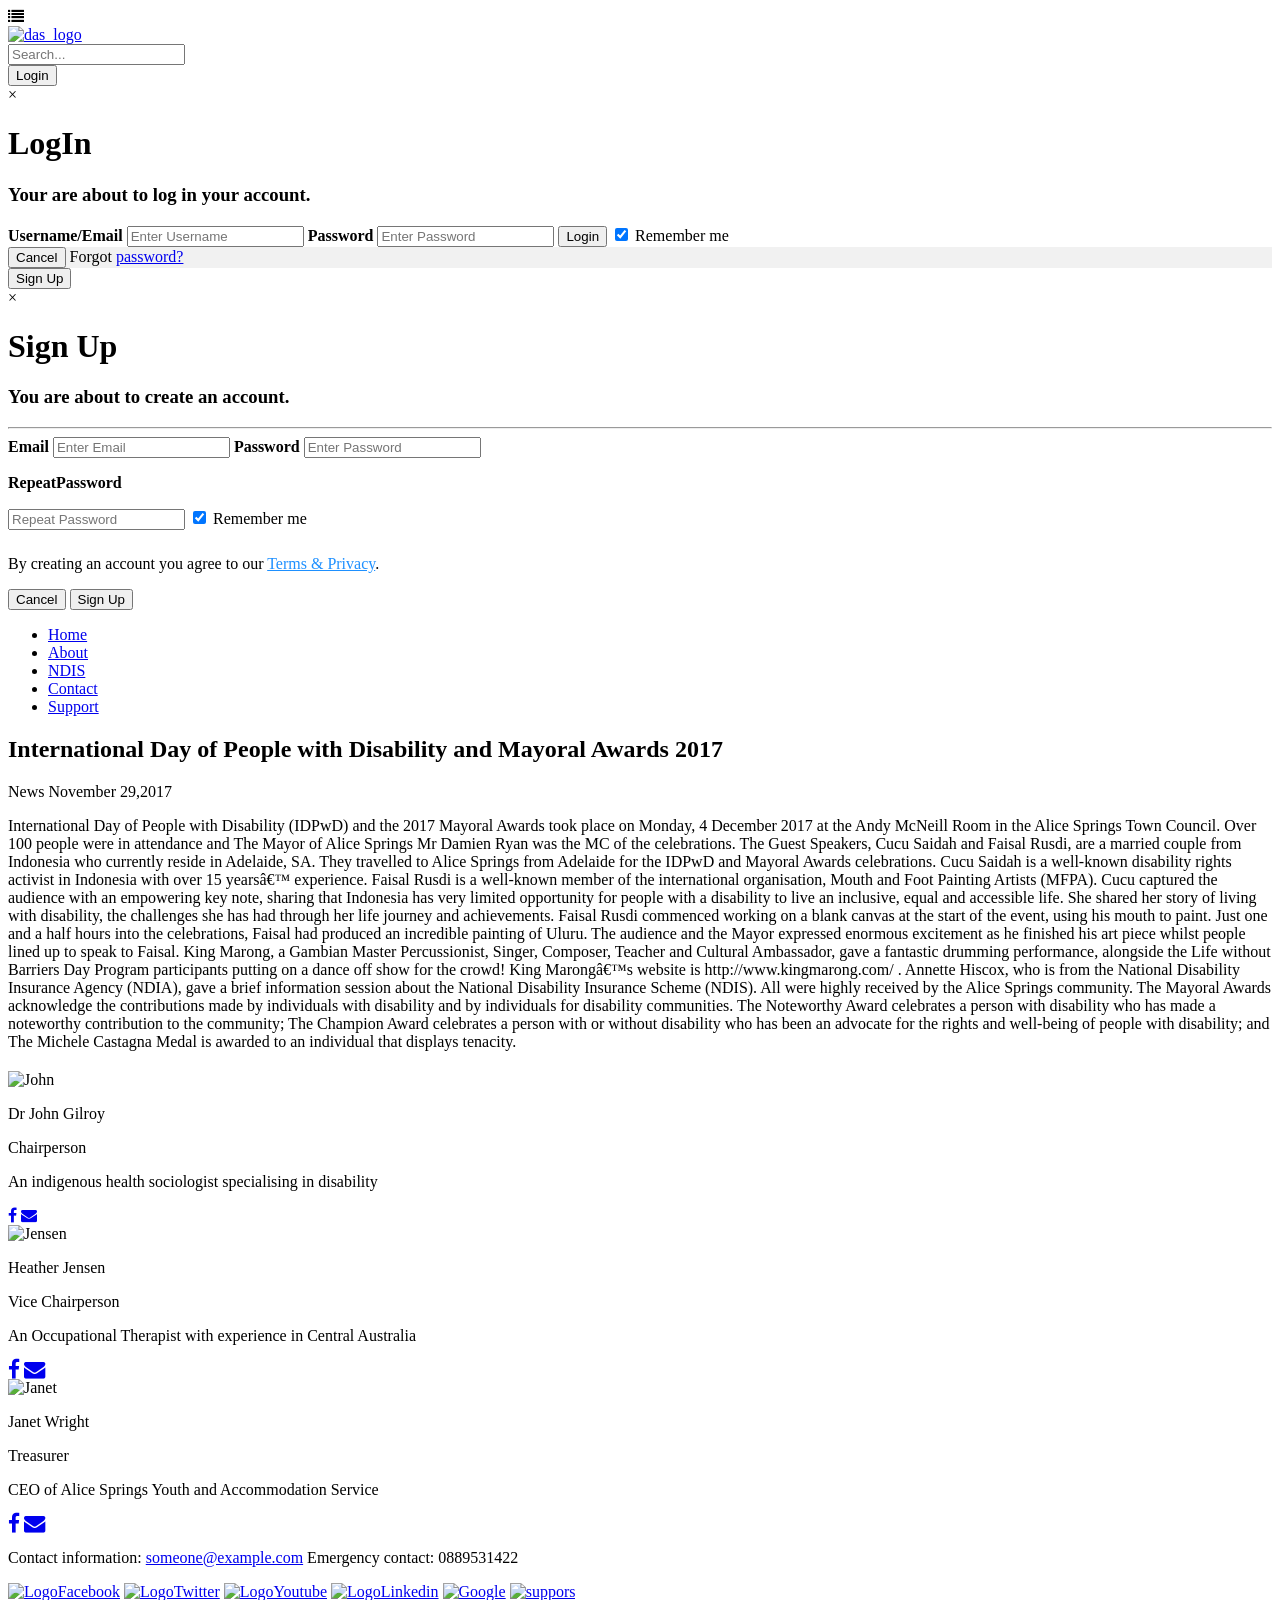
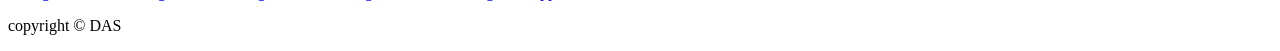
==== contactus.html @ e5c108b1 "Update contactus.html" ====
<!DOCTYPE html>
<html lang="en">

<head>
	<title>Disability Advocacy Service</title>
	<meta charset="utf-utf-8" />
	<meta name="viewport" content="width=device-width,initial-scale=1.0">
	
	<link rel="stylesheet" href="https://cdnjs.cloudflare.com/ajax/libs/font-awesome/4.7.0/css/font-awesome.min.css">
	
	<link href="css/style.css" rel="stylesheet">
	
</head>

<body class="body">
	<header class="mainheader">

		<div class="menu">
			<span class="fa fa-list modify"></span>
		</div>
		<a href = "index.html"> <img class="logo" alt="das_logo" src="images/das.png"></a>
	
	
	
	
	
		<div class="search_bar">
			<input type="text" placeholder="Search..." name="search">
		</div>
	
		<button class = "button1" onclick="document.getElementById('loginNow').style.display='block'" style="width:auto;">Login</button>

		<div id="loginNow" class="modal">
  
	<form class="modal-content animate" action="#">
	
		<div class="imgcontainer">
		
			<span onclick="document.getElementById('loginNow').style.display='none'" class="close" title="Close Modal">&times;</span>
			
		
    </div>

    <div class="container">
		
		<h1> LogIn</h1>
		
		<h3> Your are about to log in your account. </h3>
		
		<label for="uname"><b>Username/Email</b></label>
		<input type="text" placeholder="Enter Username" name="uname" required>

		<label for="psw"><b>Password</b></label>
		<input type="password" placeholder="Enter Password" name="psw" required>
        
		<button type="submit">Login</button>
      <label>
        <input type="checkbox" checked="checked" name="remember"> Remember me
      </label>
    </div>

    <div class="container" style="background-color:#f1f1f1">
      <button type="button" onclick="document.getElementById('loginNow').style.display='none'" class="cancelbtn1">Cancel</button>
      <span class="psw">Forgot <a href="#">password?</a></span>
    </div>
  </form>
</div>


<button class = "button2" onclick="document.getElementById('signUp').style.display='block'" style="width:auto;">Sign Up</button>

<div id="signUp" class="modal">
  <span onclick="document.getElementById('signUp').style.display='none'" class="close" title="Close Modal">&times;</span>
  
  <form class="modal-content2" action="#">
  
    <div class="container2">
	
      <h1>Sign Up</h1>
	  
      <h3> You are about to create an account.</h3>
	  
      <hr>
	  
      <label class = "email" for="email"><b>Email</b></label>
      <input class = "inputemail" type="text" placeholder="Enter Email" name="email" required>

      <label class = "password" for="psw"><b>Password</b></label>
      <input class = "inputpassword" type="password" placeholder="Enter Password" name="psw" required>

      <p <label class = "rpassword" for="psw-repeat"><b>RepeatPassword</b></label> </p>
      <input class = "inputrpassword" type="password" placeholder="Repeat Password" name="psw-repeat" required>
      
      <label>
        <input class = "checkbox" type="checkbox" checked="checked" name="remember" style="margin-bottom:15px"> Remember me
      </label>

      <p>By creating an account you agree to our <a href="#" style="color:dodgerblue">Terms & Privacy</a>.</p>

      <div class="clearfix">
        <button type="button" onclick="document.getElementById('signUp').style.display='none'" class="cancelbtn">Cancel</button>
        <button type="submit" class="signupbtn">Sign Up</button>
      </div>
    </div>
  </form>
</div>

		<nav class="nav">
      <ul>
        <li><a href="index.html">Home</a>
          
        </li>
        <li><a href="aboutus.html">About</a>
          
        </li>
        <li><a href="ndis.html">NDIS</a>
          
        </li>
        <li><a href="contactus.html">Contact</a>
        </li>
        <li><a href="supportus.html">Support</a>
          
        </li>
      </ul>
    </nav>
	</header>

	<div class="maincontent">
		<div class="content">
			<article class="topcontent">
				<header>
					<h2>International Day of People with Disability and Mayoral Awards 2017</h2>
				</header>
				<footer>
					<p class="post-info">News November 29,2017</p>
				</footer>
				<content>
					<p>
						International Day of People with Disability (IDPwD) and the 2017 Mayoral Awards took place on Monday, 4 December 2017 at the Andy McNeill Room in the Alice Springs Town Council. Over 100 people were in attendance and The Mayor of Alice Springs Mr Damien
						Ryan was the MC of the celebrations. The Guest Speakers, Cucu Saidah and Faisal Rusdi, are a married couple from Indonesia who currently reside in Adelaide, SA. They travelled to Alice Springs from Adelaide for the IDPwD and Mayoral Awards celebrations.
						Cucu Saidah is a well-known disability rights activist in Indonesia with over 15 years’ experience. Faisal Rusdi is a well-known member of the international organisation, Mouth and Foot Painting Artists (MFPA). Cucu captured the audience with an
						empowering key note, sharing that Indonesia has very limited opportunity for people with a disability to live an inclusive, equal and accessible life. She shared her story of living with disability, the challenges she has had through her life journey
						and achievements. Faisal Rusdi commenced working on a blank canvas at the start of the event, using his mouth to paint. Just one and a half hours into the celebrations, Faisal had produced an incredible painting of Uluru. The audience and the Mayor
						expressed enormous excitement as he finished his art piece whilst people lined up to speak to Faisal. King Marong, a Gambian Master Percussionist, Singer, Composer, Teacher and Cultural Ambassador, gave a fantastic drumming performance, alongside
						the Life without Barriers Day Program participants putting on a dance off show for the crowd! King Marong’s website is http://www.kingmarong.com/ . Annette Hiscox, who is from the National Disability Insurance Agency (NDIA), gave a brief information
						session about the National Disability Insurance Scheme (NDIS). All were highly received by the Alice Springs community. The Mayoral Awards acknowledge the contributions made by individuals with disability and by individuals for disability communities.
						The Noteworthy Award celebrates a person with disability who has made a noteworthy contribution to the community; The Champion Award celebrates a person with or without disability who has been an advocate for the rights and well-being of people
						with disability; and The Michele Castagna Medal is awarded to an individual that displays tenacity.
					</p>
				</content>
			</article>
			<article class="topcontent">
				<header>
					<h2></h2>
				</header>
				<footer>
					<p class="post-info"></p>
				</footer>
				<content>
					<p>
					</p>
				</content>
			</article>
		</div>
	</div>

	<aside class="sidebar">
		<div class="card">
			<div class="card1">
				<image class="image" src="images/Dr_John_Gilroy.png" alt="John" style="width:100%"></image>
				<p class="name">Dr John Gilroy</p>
				<p class="position">Chairperson</p>
				<p class="Dgree">An indigenous health sociologist specialising in disability</p>
				<div class="actions">
					<a href="facebook.com"><i class="fa fa-facebook"></i></a>
					<a href="mailto:info@magnt.net.au"><i class="fa fa-envelope"></i></a>
				</div>
			</div>
			<div class="card1">
				<image class="image" src="images/Heather_Jensen.png" alt="Jensen"></image>
				<p class="name">Heather Jensen</p>
				<p class="position">Vice Chairperson</p>
				<p class="Dgree">An Occupational Therapist with experience in Central Australia</p>
				<div class="actions">
					<a href="facebook.com"><i class="fa fa-facebook fa-lg"></i></a>
					<a href="mailto:info@magnt.net.au"><i class="fa fa-envelope fa-lg"></i></a>
				</div>
			</div>
			<div class="card1">
				<image class="image" src="images/Janet_Wright.png" alt="Janet"></image>
				<p class="name">Janet Wright</p>
				<p class="position">Treasurer</p>
				<p class="Dgree">CEO of Alice Springs Youth and Accommodation Service</p>
				<div class="actions">
					<a href="facebook.com"><i class="fa fa-facebook fa-lg"></i></a>
					<a href="mailto:info@magnt.net.au"><i class="fa fa-envelope fa-lg"></i></a>
				</div>
			</div>
		</div>
	</aside>

	<footer class="mainfooter">
	
		<p>Contact information: <a href="#">someone@example.com</a> Emergency contact: 0889531422</p>
			
	
			<a href="#" target="_blank"><img src="images/logos/fb.png" alt="LogoFacebook" title="imageFacebook"/></a>
			
				<a href="#" target="_blank"><img src="images/logos/twitter.png" alt="LogoTwitter" title="imageTwitter"/></a>
				<a href="#" target="_blank"><img src="images/logos/youtube.png" alt="LogoYoutube" title="imageYoutube"/></a>
				<a href="#" target="_blank"><img src="images/logos/linkedin.png" alt="LogoLinkedin" title="imageLinkedin"/></a>
				<a href="#" target="_blank"><img src="images/logos/google.png" alt="Google" title="imageGoogle"/></a>
				
				<a href="#" target="_blank"><img src="images/logos/charity-tick.png" alt="suppors" title="imageOfSupports"/></a>
		<p>copyright &copy; DAS</p>
		
	</footer>

</body>

</html>
<script src="https://ajax.googleapis.com/ajax/libs/jquery/1.11.2/jquery.min.js"></script>
<script src="https://ajax.googleapis.com/ajax/libs/jquery/3.1.1/jquery.min.js"></script>
<script src="javascripts/click.js"></script>
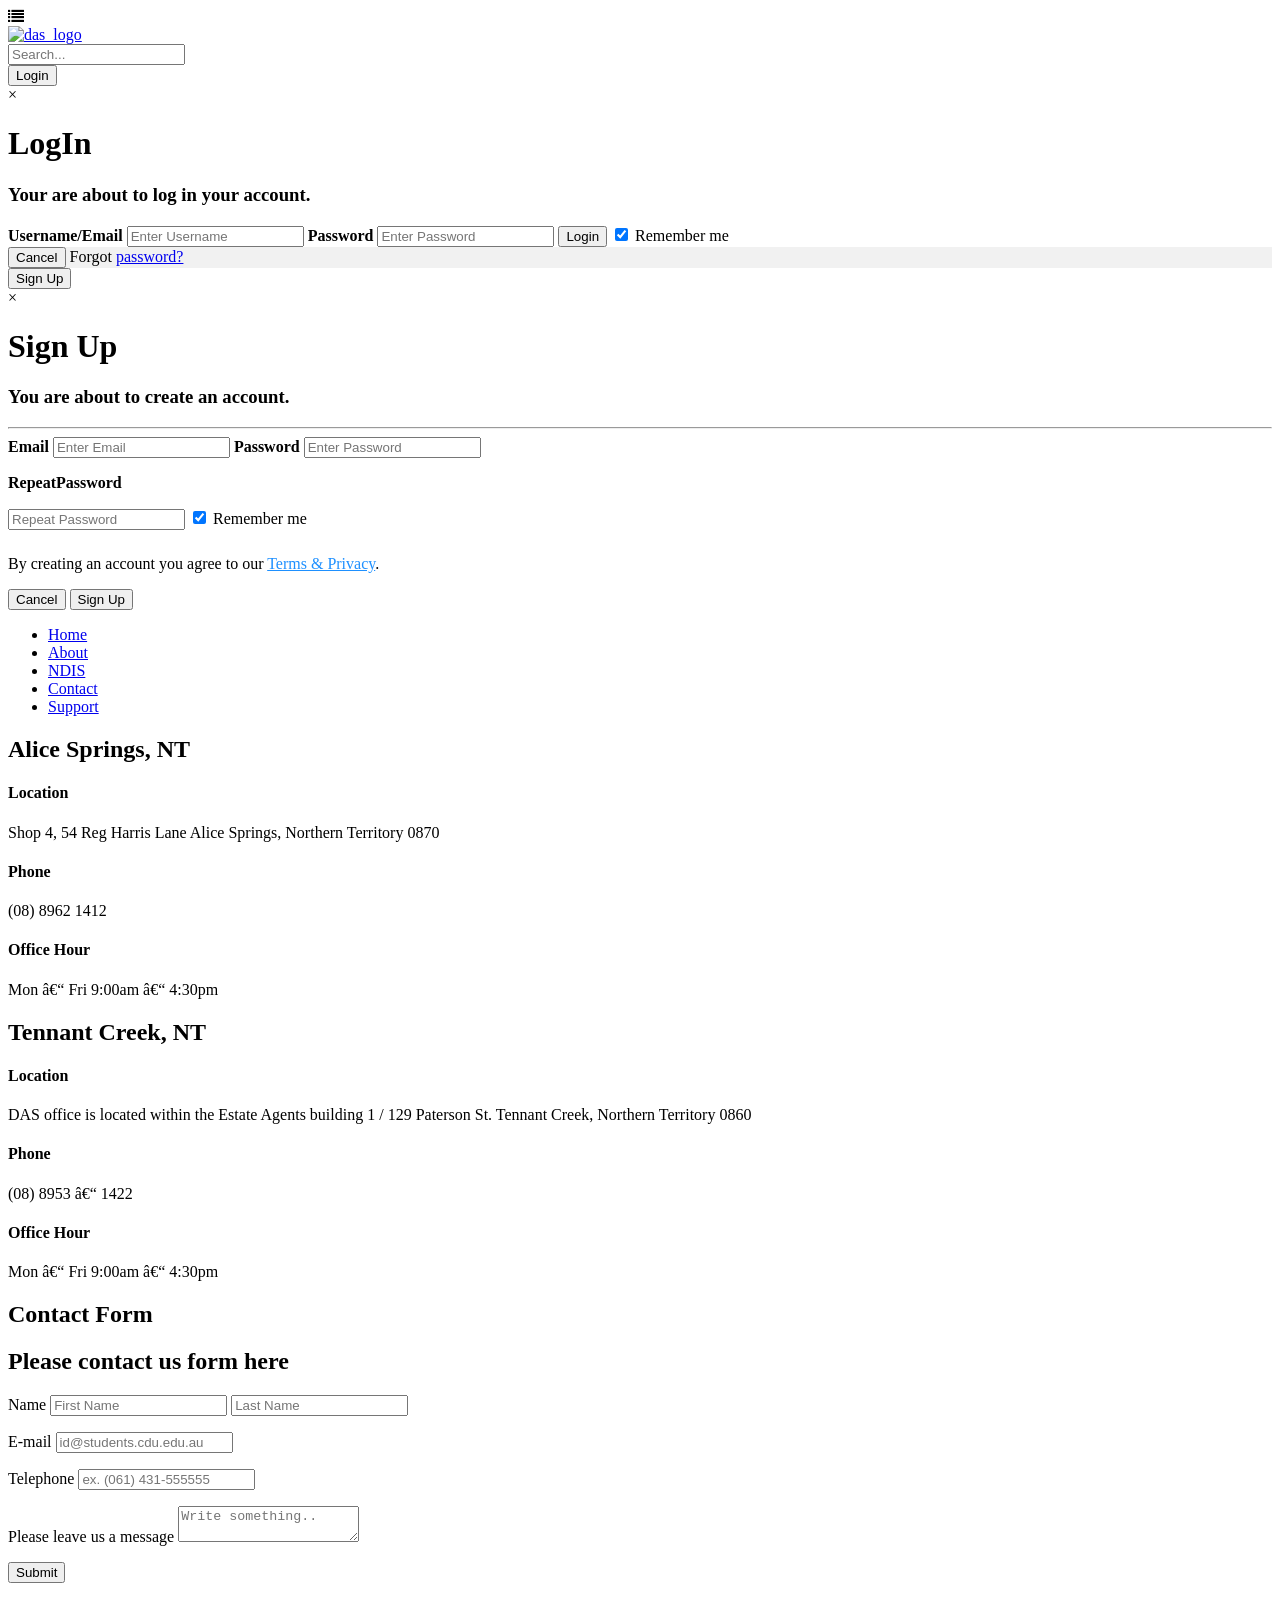
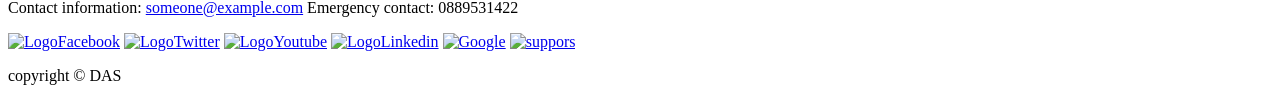
==== commit 08c00ce3: "Update contactus.html" ====
--- a/contactus.html
+++ b/contactus.html
@@ -2,29 +2,26 @@
 <html lang="en">
 
 <head>
-	<title>Disability Advocacy Service</title>
+  <title>Disability Advocacy Service</title>
 	<meta charset="utf-utf-8" />
 	<meta name="viewport" content="width=device-width,initial-scale=1.0">
 	
 	<link rel="stylesheet" href="https://cdnjs.cloudflare.com/ajax/libs/font-awesome/4.7.0/css/font-awesome.min.css">
 	
 	<link href="css/style.css" rel="stylesheet">
-	
+ 
 </head>
 
 <body class="body">
-	<header class="mainheader">
-
-		<div class="menu">
-			<span class="fa fa-list modify"></span>
-		</div>
-		<a href = "index.html"> <img class="logo" alt="das_logo" src="images/das.png"></a>
-	
-	
-	
-	
-	
-		<div class="search_bar">
+  <header class="mainheader">
+
+    <div class="menu">
+      <span class="fa fa-list modify"></span>
+    </div>
+
+     <a href = "index.html"> <img class="logo" alt="das_logo" src="images/das.png"></a>
+	 
+	 <div class="search_bar">
 			<input type="text" placeholder="Search..." name="search">
 		</div>
 	
@@ -33,7 +30,6 @@
 		<div id="loginNow" class="modal">
   
 	<form class="modal-content animate" action="#">
-	
 		<div class="imgcontainer">
 		
 			<span onclick="document.getElementById('loginNow').style.display='none'" class="close" title="Close Modal">&times;</span>
@@ -105,7 +101,7 @@
   </form>
 </div>
 
-		<nav class="nav">
+    <nav class="nav">
       <ul>
         <li><a href="index.html">Home</a>
           
@@ -123,83 +119,80 @@
         </li>
       </ul>
     </nav>
-	</header>
-
-	<div class="maincontent">
-		<div class="content">
-			<article class="topcontent">
-				<header>
-					<h2>International Day of People with Disability and Mayoral Awards 2017</h2>
-				</header>
-				<footer>
-					<p class="post-info">News November 29,2017</p>
-				</footer>
-				<content>
-					<p>
-						International Day of People with Disability (IDPwD) and the 2017 Mayoral Awards took place on Monday, 4 December 2017 at the Andy McNeill Room in the Alice Springs Town Council. Over 100 people were in attendance and The Mayor of Alice Springs Mr Damien
-						Ryan was the MC of the celebrations. The Guest Speakers, Cucu Saidah and Faisal Rusdi, are a married couple from Indonesia who currently reside in Adelaide, SA. They travelled to Alice Springs from Adelaide for the IDPwD and Mayoral Awards celebrations.
-						Cucu Saidah is a well-known disability rights activist in Indonesia with over 15 years’ experience. Faisal Rusdi is a well-known member of the international organisation, Mouth and Foot Painting Artists (MFPA). Cucu captured the audience with an
-						empowering key note, sharing that Indonesia has very limited opportunity for people with a disability to live an inclusive, equal and accessible life. She shared her story of living with disability, the challenges she has had through her life journey
-						and achievements. Faisal Rusdi commenced working on a blank canvas at the start of the event, using his mouth to paint. Just one and a half hours into the celebrations, Faisal had produced an incredible painting of Uluru. The audience and the Mayor
-						expressed enormous excitement as he finished his art piece whilst people lined up to speak to Faisal. King Marong, a Gambian Master Percussionist, Singer, Composer, Teacher and Cultural Ambassador, gave a fantastic drumming performance, alongside
-						the Life without Barriers Day Program participants putting on a dance off show for the crowd! King Marong’s website is http://www.kingmarong.com/ . Annette Hiscox, who is from the National Disability Insurance Agency (NDIA), gave a brief information
-						session about the National Disability Insurance Scheme (NDIS). All were highly received by the Alice Springs community. The Mayoral Awards acknowledge the contributions made by individuals with disability and by individuals for disability communities.
-						The Noteworthy Award celebrates a person with disability who has made a noteworthy contribution to the community; The Champion Award celebrates a person with or without disability who has been an advocate for the rights and well-being of people
-						with disability; and The Michele Castagna Medal is awarded to an individual that displays tenacity.
-					</p>
-				</content>
-			</article>
-			<article class="topcontent">
-				<header>
-					<h2></h2>
-				</header>
-				<footer>
-					<p class="post-info"></p>
-				</footer>
-				<content>
-					<p>
-					</p>
-				</content>
-			</article>
-		</div>
-	</div>
-
-	<aside class="sidebar">
-		<div class="card">
-			<div class="card1">
-				<image class="image" src="images/Dr_John_Gilroy.png" alt="John" style="width:100%"></image>
-				<p class="name">Dr John Gilroy</p>
-				<p class="position">Chairperson</p>
-				<p class="Dgree">An indigenous health sociologist specialising in disability</p>
-				<div class="actions">
-					<a href="facebook.com"><i class="fa fa-facebook"></i></a>
-					<a href="mailto:info@magnt.net.au"><i class="fa fa-envelope"></i></a>
-				</div>
-			</div>
-			<div class="card1">
-				<image class="image" src="images/Heather_Jensen.png" alt="Jensen"></image>
-				<p class="name">Heather Jensen</p>
-				<p class="position">Vice Chairperson</p>
-				<p class="Dgree">An Occupational Therapist with experience in Central Australia</p>
-				<div class="actions">
-					<a href="facebook.com"><i class="fa fa-facebook fa-lg"></i></a>
-					<a href="mailto:info@magnt.net.au"><i class="fa fa-envelope fa-lg"></i></a>
-				</div>
-			</div>
-			<div class="card1">
-				<image class="image" src="images/Janet_Wright.png" alt="Janet"></image>
-				<p class="name">Janet Wright</p>
-				<p class="position">Treasurer</p>
-				<p class="Dgree">CEO of Alice Springs Youth and Accommodation Service</p>
-				<div class="actions">
-					<a href="facebook.com"><i class="fa fa-facebook fa-lg"></i></a>
-					<a href="mailto:info@magnt.net.au"><i class="fa fa-envelope fa-lg"></i></a>
-				</div>
-			</div>
-		</div>
-	</aside>
-
-	<footer class="mainfooter">
+  </header>
+  
+ 
+  <div class="maincontent">
+    <div class="contact-content">
+      <article class="topcontent">
+        <header>
+          <h2>Alice Springs, NT</h2>
+        </header>
+        <content>
+          <h4>Location</h4>
+          <p>Shop 4, 54 Reg Harris Lane Alice Springs, Northern Territory 0870
+          </p>
+          <h4>Phone</h4>
+          <p>(08) 8962 1412</p>
+          <h4>Office Hour</h4>
+          <p>Mon – Fri 9:00am – 4:30pm</p>
+        </content>
+      </article>
+      <article class="topcontent">
+        <header>
+          <h2>Tennant Creek, NT</h2>
+        </header>
+        <content>
+          <h4>Location</h4>
+          <p>
+            DAS office is located within the Estate Agents building 1 / 129 Paterson St. Tennant Creek, Northern Territory 0860
+          </p>
+          <h4>Phone</h4>
+          <p> (08) 8953 – 1422</p>
+          <h4>Office Hour</h4>
+          <p>Mon – Fri 9:00am – 4:30pm</p>
+        </content>
+      </article>
+    </div>
+  </div>
+
+  <aside class="contact-sidebar">
+    <div class="container">
+      <div class="wrapper">
+        <div class="info">
+          <h1>Contact Form</h1>
+        </div>
+        <div class="infoform">
+          <h2>Please contact us form here</h2>
+          <form>
+            <p>
+              <label>Name</label>
+              <input type="text" name="name" placeholder="First Name">
+              <input type="text" name="name" placeholder="Last Name">
+            </p>
+            
+            <p>
+              <label>E-mail</label>
+              <input type="email" name="email" placeholder="id@students.cdu.edu.au">
+            </p>
+			
+            <p>
+              <label>Telephone</label>
+              <input type="tel" name="phone" placeholder="ex. (061) 431-555555">
+            </p>
+			<p>
+				<label for="subject">Please leave us a message </label>
+				<textarea id="subject" name="subject" placeholder="Write something.." ></textarea>
+            </p>   
+                <p class="submit-button">
+                  <button>Submit</button>
+          </form>
+        </div>
+      </div>
+    </div>
+  </aside>
+
+  <footer class="mainfooter">
 	
 		<p>Contact information: <a href="#">someone@example.com</a> Emergency contact: 0889531422</p>
 			
